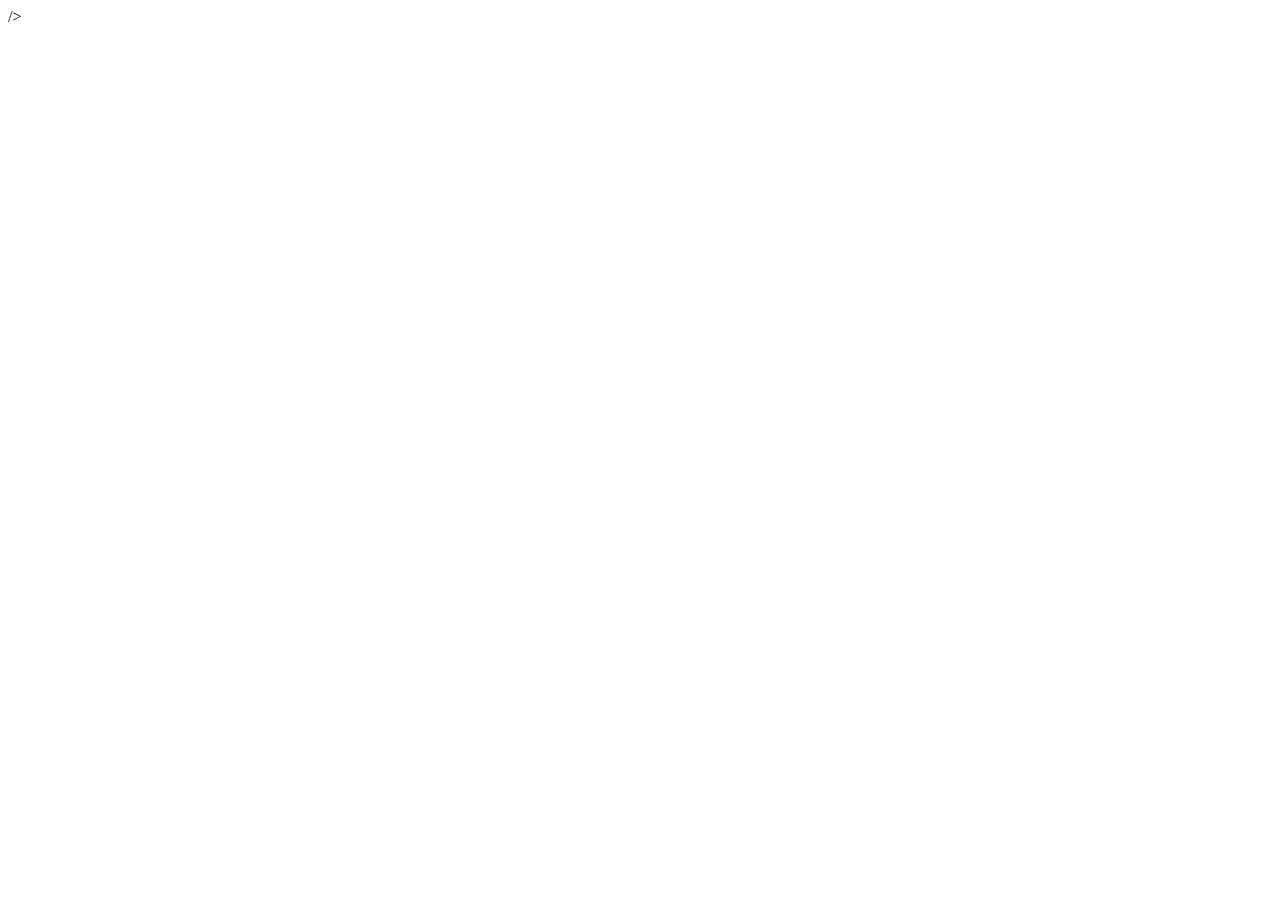
==== index.html @ ec86d0f6 "Merge branch 'main' of https://github.com/AbdelhamidBASSOU/Restauration-App user settings design don" ====
<!DOCTYPE html>
<html lang="en">
  <head>
    <meta charset="UTF-8" />
    <meta http-equiv="X-UA-Compatible" content="IE=edge" />
    <meta name="viewport" content="width=device-width, initial-scale=1.0" />
    />
    <link rel="stylesheet" href="../Restauration-project/Assets/home.css" />
    </head>
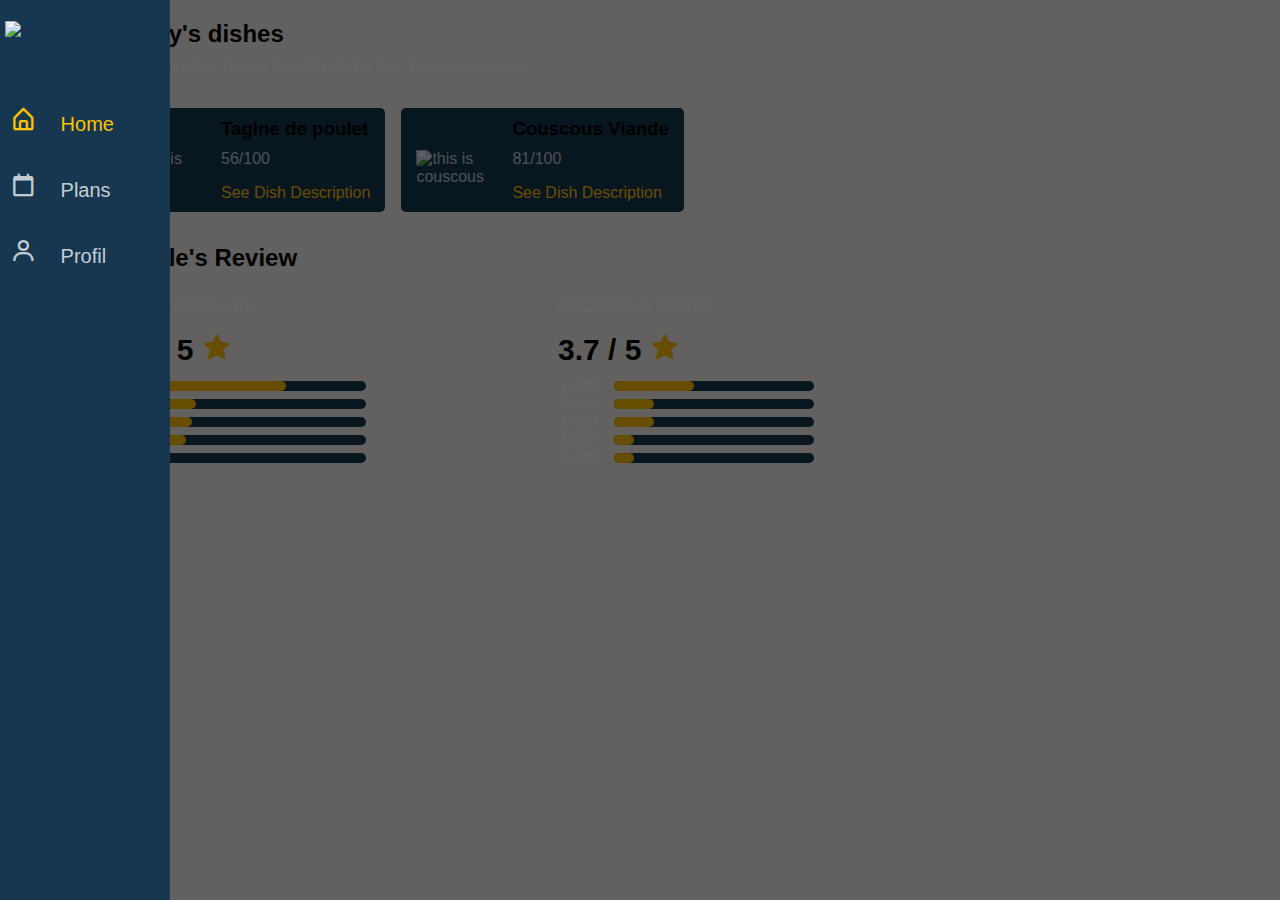
==== commit 97afc5e5: "Merge branch 'main' into Abdessamad" ====
--- a/index.html
+++ b/index.html
@@ -4,6 +4,158 @@
     <meta charset="UTF-8" />
     <meta http-equiv="X-UA-Compatible" content="IE=edge" />
     <meta name="viewport" content="width=device-width, initial-scale=1.0" />
+    <link rel="stylesheet" href="Assets/home.css" />
+    <link
+      href="https://unpkg.com/boxicons@2.1.1/css/boxicons.min.css"
+      rel="stylesheet"
     />
-    <link rel="stylesheet" href="../Restauration-project/Assets/home.css" />
-    </head>+  </head>
+  <body>
+    <div class="back hidden"></div>
+
+    <nav class="navbar">
+      <div class="logo hidden">
+        <img src="./Images/logo.svg" />
+      </div>
+      <ul class="navLinks flex">
+        <li class="menu-item">
+          <a class="active" href="index.html">
+            <i class="bx bx-home-alt"></i>
+            <span class="mhid">Home</span>
+          </a>
+        </li>
+        <li class="menu-item">
+          <a href="#">
+            <i class="bx bx-calendar-alt"></i>
+            <span class="mhid">Plans</span>
+          </a>
+        </li>
+        <li class="menu-item">
+          <a href="#">
+            <i class="bx bx-user"></i>
+            <span class="mhid">Profil</span>
+          </a>
+        </li>
+      </ul>
+    </nav>
+
+    <main>
+      <div class="greeting">
+        <h2>Friday's dishes</h2>
+        <p>Good morning, This is the dish of the day, Enjoy your meal</p>
+      </div>
+
+      <div class="flex dishes">
+        <div class="dish flex">
+          <div class="logo">
+            <a href="home.html"
+              ><img src="./Images/tajin.png" alt="this is tajin"
+            /></a>
+          </div>
+          <div class="info">
+            <h3 class="dish-title">Tagine de poulet</h3>
+            <p class="dish-count">56/100</p>
+            <a href="home.html" class="hidden see-dish"
+              >See Dish Description</a
+            >
+          </div>
+        </div>
+        <div class="dish flex">
+          <div class="logo">
+            <img src="./Images/coucous.png" alt="this is couscous" />
+          </div>
+          <div class="info">
+            <h3>Couscous Viande</h3>
+            <p>81/100</p>
+            <a href="" class="hidden">See Dish Description</a>
+          </div>
+        </div>
+      </div>
+
+      <div class="ratings">
+        <h2>People's Review</h2>
+        <div class="reviews flex">
+          <div class="review">
+            <p class="upper review-name">tagin de poulet</p>
+            <h4>
+              4.2 / 5
+              <i class="active bx bxs-star"></i>
+            </h4>
+            <div class="stars">
+              <div class="rate-row flex">
+                <span>5 star</span>
+                <div class="rate-back relative">
+                  <div data-rate="60" class="rate-range absolute"></div>
+                </div>
+              </div>
+              <div class="rate-row flex">
+                <span>4 star</span>
+                <div class="rate-back relative">
+                  <div data-rate="15" class="rate-range absolute"></div>
+                </div>
+              </div>
+              <div class="rate-row flex">
+                <span>3 star</span>
+                <div class="rate-back relative">
+                  <div data-rate="13" class="rate-range absolute"></div>
+                </div>
+              </div>
+              <div class="rate-row flex">
+                <span>2 star</span>
+                <div class="rate-back relative">
+                  <div data-rate="10" class="rate-range absolute"></div>
+                </div>
+              </div>
+              <div class="rate-row flex">
+                <span>1 star</span>
+                <div class="rate-back relative">
+                  <div data-rate="2" class="rate-range absolute"></div>
+                </div>
+              </div>
+            </div>
+          </div>
+          <div class="review">
+            <p class="upper review-name">couscous viande</p>
+            <h4>
+              3.7 / 5
+              <i class="active bx bxs-star"></i>
+            </h4>
+            <div class="stars">
+              <div class="rate-row flex">
+                <span>5 star</span>
+                <div class="rate-back relative">
+                  <div data-rate="40" class="rate-range absolute"></div>
+                </div>
+              </div>
+              <div class="rate-row flex">
+                <span>4 star</span>
+                <div class="rate-back relative">
+                  <div data-rate="20" class="rate-range absolute"></div>
+                </div>
+              </div>
+              <div class="rate-row flex">
+                <span>3 star</span>
+                <div class="rate-back relative">
+                  <div data-rate="20" class="rate-range absolute"></div>
+                </div>
+              </div>
+              <div class="rate-row flex">
+                <span>2 star</span>
+                <div class="rate-back relative">
+                  <div data-rate="10" class="rate-range absolute"></div>
+                </div>
+              </div>
+              <div class="rate-row flex">
+                <span>1 star</span>
+                <div class="rate-back relative">
+                  <div data-rate="10" class="rate-range absolute"></div>
+                </div>
+              </div>
+            </div>
+          </div>
+        </div>
+      </div>
+    </main>
+    <script src="./Assets/index.js"></script>
+  </body>
+</html>
--- a/Assets/home.css
+++ b/Assets/home.css
@@ -0,0 +1,313 @@
+@import url(./vars.css);
+/* -------------------- */
+/*        resets        */
+/* -------------------- */
+* {
+  margin: 0;
+  padding: 0;
+  box-sizing: border-box;
+  font-family: var(--main-font);
+}
+body {
+  background: var(--bg-clr-dark);
+  color: var(--txt-clr);
+}
+img {
+  max-width: 100%;
+}
+main,section {
+  padding: 20px;
+  max-width: 900px;
+  padding-bottom: 5rem;
+}
+a {
+  text-decoration: none;
+  color: var(--txt-clr);
+}
+ul{
+  list-style: none;
+}
+.back {
+  position: fixed;
+  width: 100%;
+  height: 100vh;
+  background: rgba(0, 0, 0, 0.6);
+  z-index: 6;
+}
+/* ---------------- */
+/*  general styles  */
+/* ---------------- */
+.flex {
+  display: flex;
+  gap: 1rem;
+}
+.upper {
+  text-transform: uppercase;
+}
+.relative {
+  position: relative;
+}
+.absolute {
+  position: absolute;
+}
+.hidden, .hid{
+ display: none;
+}
+.active {
+  color: var(--main-clr);
+}
+h1,
+h2,
+h3,
+h4 {
+  font-family: var(--headings-font);
+  color: var(--white);
+  margin-bottom: 10px;
+}
+/* ---------------- */
+/*        nav       */
+/* ---------------- */
+nav {
+  position: fixed;
+  bottom: 0;
+  left: 0;
+  width: 100%;
+  background: var(--bg-clr-light);
+  padding: 10px;
+  z-index: 10;
+}
+.navLinks {
+  justify-content: space-around;
+  font-size: 20px;
+}
+.mhid{
+  display: none;
+}
+/* ---------------- */
+/*        main      */
+/* ---------------- */
+.greeting {
+  margin-bottom: 2rem;
+}
+.dishes {
+  flex-direction: column;
+  margin-bottom: 2rem;
+}
+.dish {
+  background: var(--bg-clr-light);
+  align-items: center;
+  padding: 10px 15px;
+  cursor: pointer;
+  border-radius: 5px;
+}
+.logo {
+  flex-basis: 80px;
+}
+.reviews {
+  flex-direction: column;
+}
+.review-name {
+  margin-bottom: 1rem;
+}
+.review h4 {
+  font-size: 30px;
+}
+.rate-row {
+  align-items: center;
+}
+.rate-back {
+  background: var(--bg-clr-light);
+  height: 10px;
+  width: 200px;
+  border-radius: 10px;
+}
+.rate-range {
+  background: var(--main-clr);
+  height: 10px;
+  border-radius: 10px;
+}
+/* ----------------------*/
+/*        Section       */
+/* -------------------*/
+section {
+  padding: 0;
+  padding-bottom: 5rem;
+}
+.overlay {
+  top: 0;
+  left: 0;
+  right: 0;
+  bottom: 0;
+  background: linear-gradient(
+    90deg,
+    rgba(2, 0, 36, 0.8) 20%,
+    rgba(49, 38, 38, 0.5) 60%,
+    rgba(255, 255, 255, 0.2) 100%
+  );
+}
+.chosen-dish .bx {
+  color: var(--white);
+  font-size: 20px;
+  z-index: 12;
+  padding: 15px;
+}
+.pad {
+  padding: 15px;
+}
+.flexx {
+  display: flex;
+  align-items: flex-start;
+  gap: 0.5rem;
+  flex-direction: column;
+}
+button {
+  background-color: var(--main-clr);
+  width: 100%;
+  border: none;
+  border-radius: 3px;
+  text-align: center;
+  font-size: 20px;
+  font-weight: 700;
+  padding: 15px 0;
+}
+button:last-child {
+  flex-basis: 40%;
+}
+.disabled {
+  display: none;
+}
+.rate {
+  background: var(--white);
+}
+.swal2-container.swal2-center>.swal2-popup{
+  background-color: var(--bg-clr-light);
+}
+.swal2-html-container{
+  color: var(--white);
+  font-weight: 700;
+}
+/* ----------------------*/
+/*        tablet        */
+/* -------------------*/
+@media only screen and (min-width: 600px) {
+  nav,
+  .hid {
+    top: 0;
+    left: 0;
+    width: 60px;
+    height: 100vh;
+    display: flex;
+    flex-direction: column;
+    overflow: hidden;
+    white-space: nowrap;
+    transition: .3s ease;
+    padding: 0;
+  }
+  nav:hover {
+    width: 170px;
+  }
+  nav img{
+    padding: 5px;
+    width: 50px;
+  }
+  .navLinks {
+    flex-direction: column;
+  }
+  .navLinks .menu-item{
+    padding: 10px;
+  }
+  .navLinks .menu-item:hover{
+    background-color: var(--bg-clr-dark);
+  }
+  .navLinks .menu-item .bx {
+    font-size: 27px;
+    width: 45px;
+  }
+  .logo {
+    margin-top: 1rem;
+    display: block;
+  }
+  .mhid{
+    display: inline-block;
+  }
+  body {
+    margin-left: 90px;
+  }
+  .chosen-dish .bx {
+    display: none;
+  }
+}
+/* ------------------------ */
+/*        Desktop          */
+/* -----------------------*/
+@media only screen and (min-width: 900px) {
+  .dishes {
+    flex-direction: row;
+  }
+  .info .hidden {
+    margin-top: 1rem;
+    display: block;
+    color: var(--main-clr);
+  }
+  .reviews {
+    flex-direction: row;
+    gap: 12rem;
+  }
+  .review {
+    margin-top: 1rem;
+    display: block;
+  }
+  .pad .hidden {
+    display: block;
+  }
+  .chosen-dish {
+    width: 300px;
+    margin-top: 40px;
+    margin-left: 20px;
+  }
+  .chosen-dish .overlay {
+    display: none;
+  }
+  .chosen-dish img {
+    border-radius: 7px;
+  }
+  .grid {
+    display: grid;
+    grid-template-columns: auto 200px auto;
+    grid-template-rows: repeat(3, auto);
+    grid-template-areas:
+      "im tj tj"
+      "im bt bt"
+      "ig . rv";
+  }
+  .chosen-dish {
+    grid-area: im;
+  }
+  .tj {
+    grid-area: tj;
+  }
+  .ig {
+    grid-area: ig;
+  }
+  .review {
+    grid-area: rv;
+  }
+  .bt {
+    grid-area: bt;
+    display: flex;
+    gap: 1rem;
+    max-width: 600px;
+  }
+  .tj {
+    margin-top: 15px;
+  }
+  button:first-child {
+    width: auto;
+    flex-basis: 60%;
+  }
+  .disabled {
+    display: block;
+    cursor: not-allowed;
+    filter: brightness(.7);
+  }
+}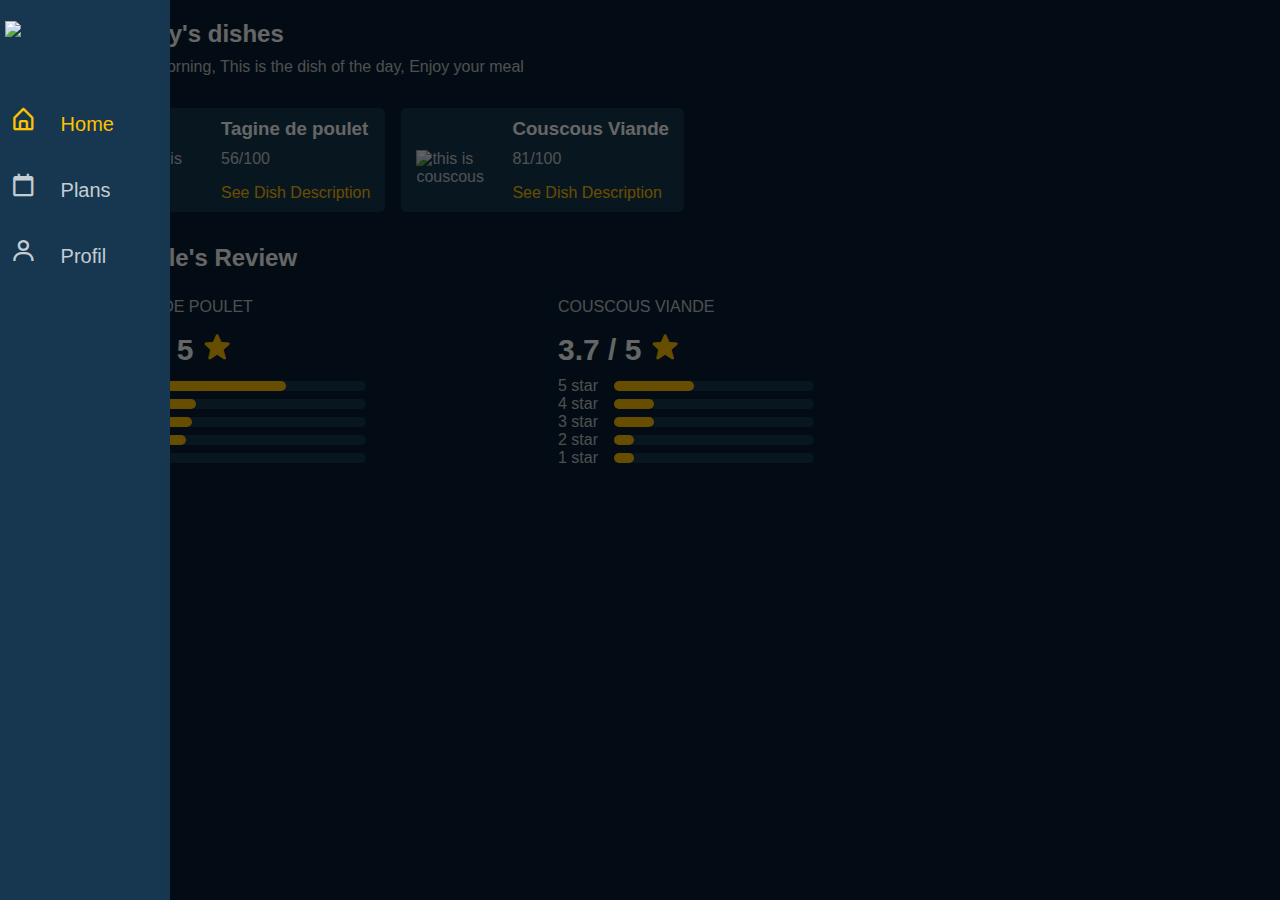
==== commit 123ebeb0: "Update" ====
--- a/index.html
+++ b/index.html
@@ -19,19 +19,21 @@
       </div>
       <ul class="navLinks flex">
         <li class="menu-item">
-          <a class="active" href="index.html">
+          <a class="active" href="../Restauration-project/index.html">
             <i class="bx bx-home-alt"></i>
             <span class="mhid">Home</span>
           </a>
         </li>
         <li class="menu-item">
-          <a href="#">
+          <a
+            href="../Restauration-project/Dashboard/dashboard-stuff/dashstaff.html"
+          >
             <i class="bx bx-calendar-alt"></i>
             <span class="mhid">Plans</span>
           </a>
         </li>
         <li class="menu-item">
-          <a href="#">
+          <a href="../Restauration-project/profile/profileindex.html">
             <i class="bx bx-user"></i>
             <span class="mhid">Profil</span>
           </a>
@@ -55,9 +57,7 @@
           <div class="info">
             <h3 class="dish-title">Tagine de poulet</h3>
             <p class="dish-count">56/100</p>
-            <a href="home.html" class="hidden see-dish"
-              >See Dish Description</a
-            >
+            <a href="home.html" class="hidden see-dish">See Dish Description</a>
           </div>
         </div>
         <div class="dish flex">
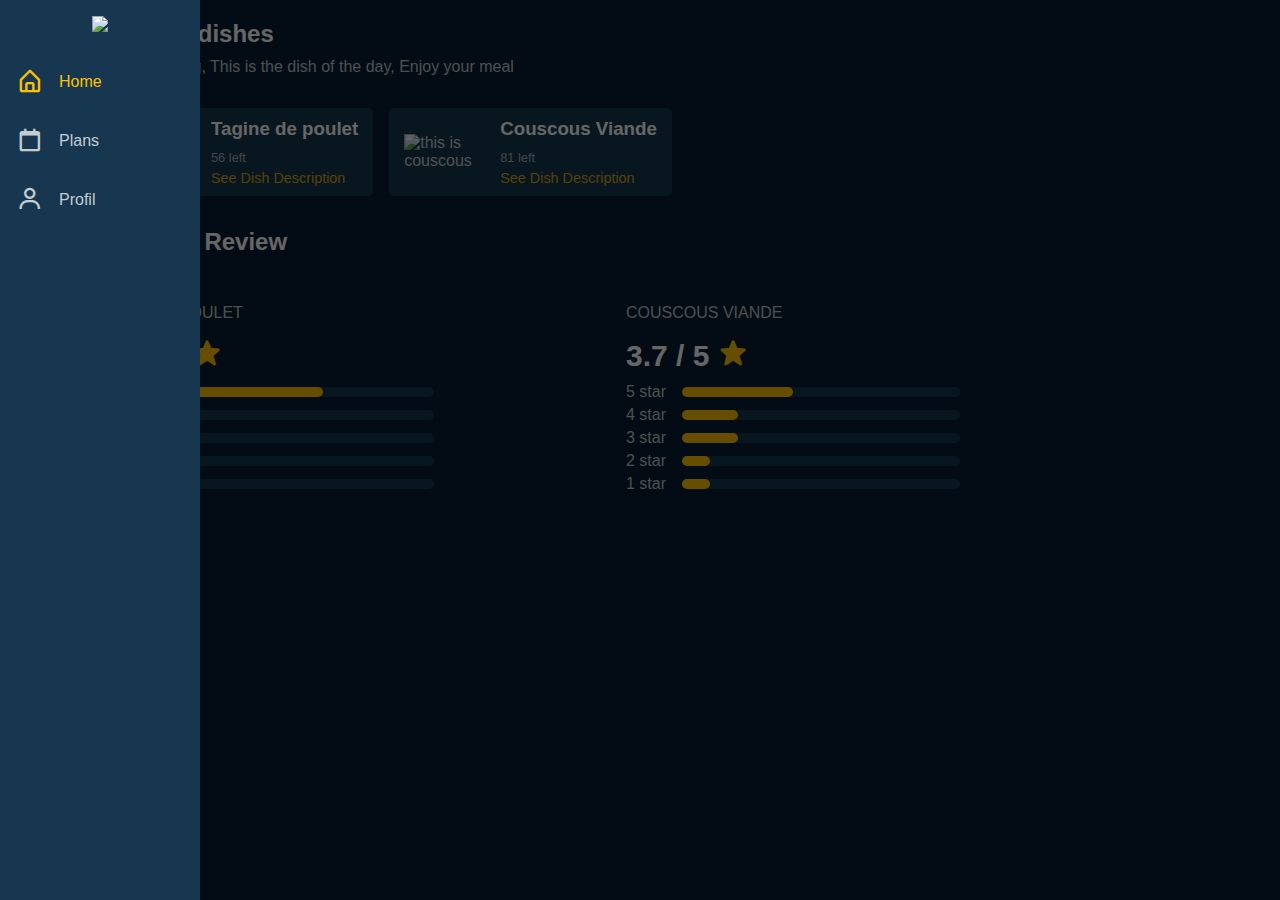
==== commit 3c990040: "Merge pull request #15 from AbdelhamidBASSOU/charaf-fx" ====
--- a/index.html
+++ b/index.html
@@ -5,10 +5,8 @@
     <meta http-equiv="X-UA-Compatible" content="IE=edge" />
     <meta name="viewport" content="width=device-width, initial-scale=1.0" />
     <link rel="stylesheet" href="Assets/home.css" />
-    <link
-      href="https://unpkg.com/boxicons@2.1.1/css/boxicons.min.css"
-      rel="stylesheet"
-    />
+    <link href="https://unpkg.com/boxicons@2.1.1/css/boxicons.min.css" rel="stylesheet" />
+    <title>YouCode | Home</title>
   </head>
   <body>
     <div class="back hidden"></div>
@@ -19,21 +17,19 @@
       </div>
       <ul class="navLinks flex">
         <li class="menu-item">
-          <a class="active" href="../Restauration-project/index.html">
+          <a class="flex active" href="#">
             <i class="bx bx-home-alt"></i>
             <span class="mhid">Home</span>
           </a>
         </li>
         <li class="menu-item">
-          <a
-            href="../Restauration-project/Dashboard/dashboard-stuff/dashstaff.html"
-          >
+          <a class="flex" href="Dashboard/dashboard-stuff/dashstaff.html">
             <i class="bx bx-calendar-alt"></i>
             <span class="mhid">Plans</span>
           </a>
         </li>
         <li class="menu-item">
-          <a href="../Restauration-project/profile/profileindex.html">
+          <a class="flex" href="profile/profileindex.html">
             <i class="bx bx-user"></i>
             <span class="mhid">Profil</span>
           </a>
@@ -48,26 +44,24 @@
       </div>
 
       <div class="flex dishes">
-        <div class="dish flex">
-          <div class="logo">
-            <a href="home.html"
-              ><img src="./Images/tajin.png" alt="this is tajin"
-            /></a>
+        <div class="dish tajin flex">
+          <div class="dish__img">
+            <a href="dish.html"><img src="./Images/tajin.png" alt="this is tajin" /></a>
           </div>
           <div class="info">
             <h3 class="dish-title">Tagine de poulet</h3>
-            <p class="dish-count">56/100</p>
-            <a href="home.html" class="hidden see-dish">See Dish Description</a>
+            <p class="dish-count">56 left</p>
+            <a href="dish.html" class="hidden see-dish">See Dish Description</a>
           </div>
         </div>
-        <div class="dish flex">
-          <div class="logo">
+        <div class="dish couscous flex">
+          <div class="dish__img">
             <img src="./Images/coucous.png" alt="this is couscous" />
           </div>
           <div class="info">
-            <h3>Couscous Viande</h3>
-            <p>81/100</p>
-            <a href="" class="hidden">See Dish Description</a>
+            <h3 class="dish-title">Couscous Viande</h3>
+            <p class="dish-count">81 left</p>
+            <a href="" class="hidden see-dish">See Dish Description</a>
           </div>
         </div>
       </div>
--- a/Assets/home.css
+++ b/Assets/home.css
@@ -14,8 +14,10 @@
 }
 img {
   max-width: 100%;
-}
-main,section {
+  object-fit: cover;
+}
+main,
+section {
   padding: 20px;
   max-width: 900px;
   padding-bottom: 5rem;
@@ -24,7 +26,7 @@
   text-decoration: none;
   color: var(--txt-clr);
 }
-ul{
+ul {
   list-style: none;
 }
 .back {
@@ -50,8 +52,9 @@
 .absolute {
   position: absolute;
 }
-.hidden, .hid{
- display: none;
+.hidden,
+.hid {
+  display: none;
 }
 .active {
   color: var(--main-clr);
@@ -78,9 +81,9 @@
 }
 .navLinks {
   justify-content: space-around;
-  font-size: 20px;
-}
-.mhid{
+  font-size: 2rem;
+}
+.mhid {
   display: none;
 }
 /* ---------------- */
@@ -100,12 +103,22 @@
   cursor: pointer;
   border-radius: 5px;
 }
-.logo {
+.dish__img {
   flex-basis: 80px;
+}
+.dish-count {
+  color: rgba(255, 255, 255, 0.6);
+  font-size: 0.8rem;
+}
+.ratings > h2 {
+  margin-bottom: 2rem;
 }
 .reviews {
   flex-direction: column;
 }
+.review {
+  margin-bottom: 2rem;
+}
 .review-name {
   margin-bottom: 1rem;
 }
@@ -114,11 +127,16 @@
 }
 .rate-row {
   align-items: center;
+  margin-bottom: 5px;
+}
+.rate-row span {
+  white-space: nowrap;
 }
 .rate-back {
   background: var(--bg-clr-light);
   height: 10px;
-  width: 200px;
+  width: 100%;
+  max-width: 300px;
   border-radius: 10px;
 }
 .rate-range {
@@ -138,12 +156,11 @@
   left: 0;
   right: 0;
   bottom: 0;
-  background: linear-gradient(
-    90deg,
-    rgba(2, 0, 36, 0.8) 20%,
-    rgba(49, 38, 38, 0.5) 60%,
-    rgba(255, 255, 255, 0.2) 100%
-  );
+  background: linear-gradient(90deg, rgba(2, 0, 36, 0.8) 20%, rgba(49, 38, 38, 0.5) 60%, rgba(255, 255, 255, 0.2) 100%);
+}
+.chosen-dish {
+  max-height: 300px;
+  overflow: hidden;
 }
 .chosen-dish .bx {
   color: var(--white);
@@ -179,12 +196,15 @@
 .rate {
   background: var(--white);
 }
-.swal2-container.swal2-center>.swal2-popup{
+.swal2-container.swal2-center > .swal2-popup {
   background-color: var(--bg-clr-light);
 }
-.swal2-html-container{
+.swal2-html-container {
   color: var(--white);
   font-weight: 700;
+}
+.grid {
+  display: grid;
 }
 /* ----------------------*/
 /*        tablet        */
@@ -200,54 +220,81 @@
     flex-direction: column;
     overflow: hidden;
     white-space: nowrap;
-    transition: .3s ease;
+    transition: 0.3s ease;
     padding: 0;
   }
   nav:hover {
-    width: 170px;
-  }
-  nav img{
-    padding: 5px;
+    width: 200px;
+  }
+  .logo {
+    text-align: center;
+  }
+  nav img {
     width: 50px;
   }
   .navLinks {
+    margin-top: 1rem;
     flex-direction: column;
-  }
-  .navLinks .menu-item{
-    padding: 10px;
-  }
-  .navLinks .menu-item:hover{
+    gap: 0;
+  }
+  .menu-item span {
+    font-size: 1rem;
+  }
+  .menu-item a {
+    align-items: center;
+  }
+  .navLinks .menu-item {
+    padding: 1rem;
+  }
+  .navLinks .menu-item:hover {
     background-color: var(--bg-clr-dark);
   }
   .navLinks .menu-item .bx {
-    font-size: 27px;
-    width: 45px;
+    font-size: 1.7rem;
   }
   .logo {
     margin-top: 1rem;
     display: block;
   }
-  .mhid{
+  .mhid {
     display: inline-block;
   }
   body {
-    margin-left: 90px;
+    margin-left: 5rem;
   }
   .chosen-dish .bx {
     display: none;
+  }
+}
+@media only screen and (min-width: 748px) {
+  .dishes {
+    flex-direction: row;
   }
 }
 /* ------------------------ */
 /*        Desktop          */
 /* -----------------------*/
+
 @media only screen and (min-width: 900px) {
-  .dishes {
-    flex-direction: row;
+  main {
+    padding-bottom: 1rem;
+  }
+  .review {
+    flex-basis: 50%;
   }
   .info .hidden {
     margin-top: 1rem;
     display: block;
     color: var(--main-clr);
+  }
+  .see-dish {
+    font-size: 0.9rem;
+    opacity: 0.8;
+    transition: 0.3s;
+    margin-top: 5px !important;
+  }
+  .see-dish:hover {
+    opacity: 1;
   }
   .reviews {
     flex-direction: row;
@@ -260,11 +307,6 @@
   .pad .hidden {
     display: block;
   }
-  .chosen-dish {
-    width: 300px;
-    margin-top: 40px;
-    margin-left: 20px;
-  }
   .chosen-dish .overlay {
     display: none;
   }
@@ -272,13 +314,14 @@
     border-radius: 7px;
   }
   .grid {
-    display: grid;
-    grid-template-columns: auto 200px auto;
+    grid-template-columns: 300px 200px auto;
     grid-template-rows: repeat(3, auto);
     grid-template-areas:
       "im tj tj"
       "im bt bt"
       "ig . rv";
+    padding: 2rem;
+    gap: 1rem;
   }
   .chosen-dish {
     grid-area: im;
@@ -298,9 +341,6 @@
     gap: 1rem;
     max-width: 600px;
   }
-  .tj {
-    margin-top: 15px;
-  }
   button:first-child {
     width: auto;
     flex-basis: 60%;
@@ -308,6 +348,13 @@
   .disabled {
     display: block;
     cursor: not-allowed;
-    filter: brightness(.7);
-  }
-}+    filter: brightness(0.7);
+  }
+  .rev-tajin,
+  .ingerdients {
+    margin-top: 3rem !important;
+  }
+  .pad {
+    padding: 0;
+  }
+}
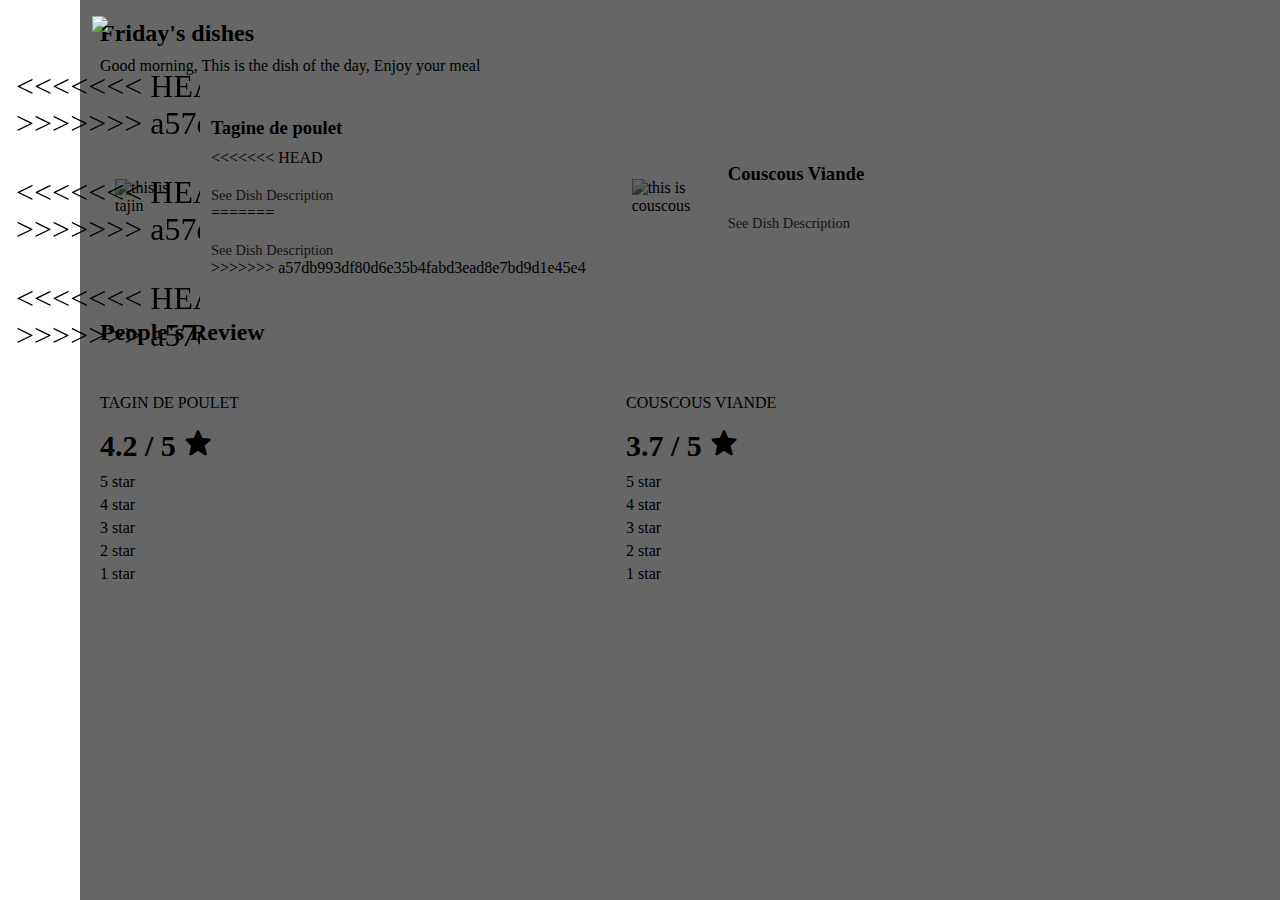
==== commit cf5915d8: "fix conflicts" ====
--- a/index.html
+++ b/index.html
@@ -17,19 +17,33 @@
       </div>
       <ul class="navLinks flex">
         <li class="menu-item">
+<<<<<<< HEAD
+          <a class="active" href="../Restauration-project/index.html">
+=======
           <a class="flex active" href="#">
+>>>>>>> a57db993df80d6e35b4fabd3ead8e7bd9d1e45e4
             <i class="bx bx-home-alt"></i>
             <span class="mhid">Home</span>
           </a>
         </li>
         <li class="menu-item">
+<<<<<<< HEAD
+          <a
+            href="../Restauration-project/Dashboard/dashboard-stuff/dashstaff.html"
+          >
+=======
           <a class="flex" href="Dashboard/dashboard-stuff/dashstaff.html">
+>>>>>>> a57db993df80d6e35b4fabd3ead8e7bd9d1e45e4
             <i class="bx bx-calendar-alt"></i>
             <span class="mhid">Plans</span>
           </a>
         </li>
         <li class="menu-item">
+<<<<<<< HEAD
+          <a href="../Restauration-project/profile/profileindex.html">
+=======
           <a class="flex" href="profile/profileindex.html">
+>>>>>>> a57db993df80d6e35b4fabd3ead8e7bd9d1e45e4
             <i class="bx bx-user"></i>
             <span class="mhid">Profil</span>
           </a>
@@ -50,8 +64,13 @@
           </div>
           <div class="info">
             <h3 class="dish-title">Tagine de poulet</h3>
+<<<<<<< HEAD
+            <p class="dish-count">56/100</p>
+            <a href="home.html" class="hidden see-dish">See Dish Description</a>
+=======
             <p class="dish-count">56 left</p>
             <a href="dish.html" class="hidden see-dish">See Dish Description</a>
+>>>>>>> a57db993df80d6e35b4fabd3ead8e7bd9d1e45e4
           </div>
         </div>
         <div class="dish couscous flex">
